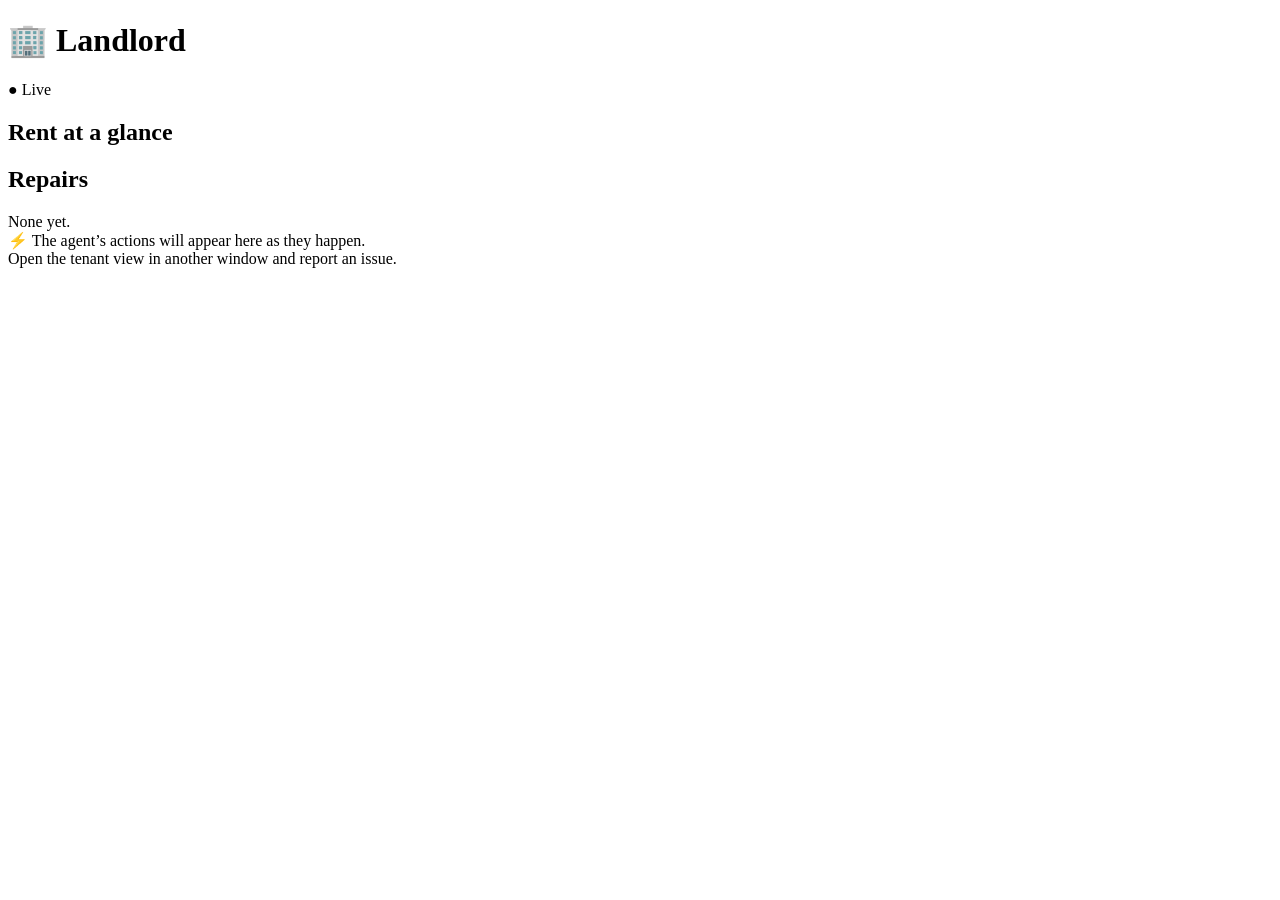
==== app/static/landlord.html @ a8fa7990 "Split demo into tenant chat + live landlord feed; agent auto-books - /tenant: chat UI — report an is" ====
<!DOCTYPE html>
<html lang="en">
<head>
<meta charset="utf-8">
<meta name="viewport" content="width=device-width, initial-scale=1">
<title>AI Landlord Agent — Landlord</title>
<link rel="stylesheet" href="/static/style.css">
</head>
<body>
<div class="topbar">
  <h1>🏢 Landlord</h1>
  <span class="badge" id="live">● Live</span>
  <span class="spacer"></span>
  <span style="color:var(--dim);font-size:13px" id="counts"></span>
</div>

<div class="split">
  <aside class="sidebar">
    <h2>Rent at a glance</h2>
    <div id="tenants"></div>
    <h2>Repairs</h2>
    <div id="repairs"><div class="sub" style="color:var(--dim)">None yet.</div></div>
  </aside>
  <main class="feed" id="feed">
    <div class="empty" id="empty">⚡ The agent’s actions will appear here as they happen.<br>
      Open the tenant view in another window and report an issue.</div>
  </main>
</div>

<script>
const $ = id => document.getElementById(id);
const api = (p, o) => fetch(p, o).then(r => { if (!r.ok) throw new Error(r.status); return r.json(); });
let eventCount = 0;
let lastSidebar = '';

function remind(tid, btn) {
  btn.disabled = true; btn.textContent = 'Sent ✓';
  fetch(`/rent/remind/${tid}`, { method: 'POST' }).then(refresh);
}

async function refresh() {
  const o = await api('/landlord/overview');

  const tenantsHtml = o.tenants.map(t => `
    <div class="trow">
      <div class="grow"><b>${t.name}</b> · ${t.unit}
        <div class="sub">$${t.amount_due.toFixed(0)} due · ${t.due_date}</div></div>
      <span class="pill ${t.status}">${t.status}</span>
      ${t.status !== 'paid' ? (t.reminder_sent
        ? '<button class="ghost" disabled>Sent ✓</button>'
        : `<button class="ghost" onclick="remind('${t.tenant_id}', this)">Remind</button>`) : ''}
    </div>`).join('');

  const repairsHtml = o.repairs.length ? o.repairs.map(r => `
      <div class="trow">
        <div class="grow"><b>${r.id}</b> · ${r.category}
          <div class="sub">${r.booked_slot ? r.booked_slot.contractor : '—'}</div></div>
        <span class="pill ${r.urgency}">${r.urgency}</span>
      </div>`).join('')
    : '<div class="sub" style="color:var(--dim)">None yet.</div>';

  // only touch the DOM when data changed, so Remind buttons aren't
  // replaced out from under a click by the 2s poll
  if (tenantsHtml + repairsHtml !== lastSidebar) {
    lastSidebar = tenantsHtml + repairsHtml;
    $('tenants').innerHTML = tenantsHtml;
    $('repairs').innerHTML = repairsHtml;
  }

  const open = o.repairs.filter(r => r.status !== 'done').length;
  const overdue = o.tenants.filter(t => t.status === 'overdue').length;
  $('counts').textContent = `${open} active repairs · ${overdue} tenants overdue`;

  if (o.events.length > eventCount) {
    $('empty')?.remove();
    for (const e of o.events.slice(eventCount)) {
      const el = document.createElement('div');
      el.className = 'msg agent';
      el.innerHTML = `<div class="who">⚡ Agent · ${e.kind}</div><div>${e.text}</div>` +
        `<div class="ts">${new Date(e.ts).toLocaleTimeString([], {hour:'numeric',minute:'2-digit',second:'2-digit'})}</div>`;
      $('feed').appendChild(el);
    }
    eventCount = o.events.length;
    $('feed').scrollTop = $('feed').scrollHeight;
  }
}

refresh();
setInterval(refresh, 2000);
</script>
</body>
</html>
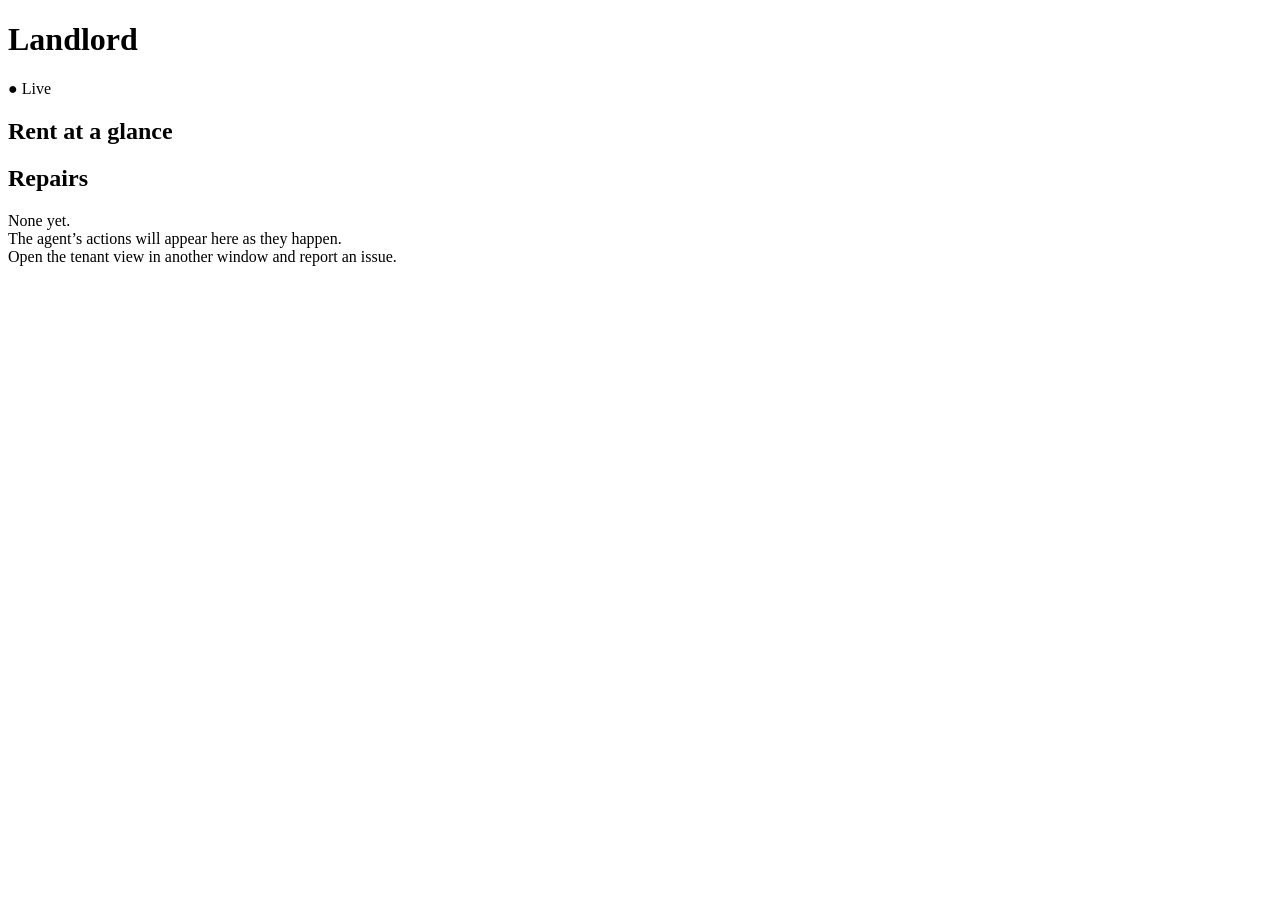
==== commit 25938600: "Polish UI: replace emoji icons with SVG, refine typography and colors Co-Authored-By: Claude Fable 5" ====
--- a/app/static/landlord.html
+++ b/app/static/landlord.html
@@ -8,7 +8,7 @@
 </head>
 <body>
 <div class="topbar">
-  <h1>🏢 Landlord</h1>
+  <h1>Landlord</h1>
   <span class="badge" id="live">● Live</span>
   <span class="spacer"></span>
   <span style="color:var(--dim);font-size:13px" id="counts"></span>
@@ -22,7 +22,7 @@
     <div id="repairs"><div class="sub" style="color:var(--dim)">None yet.</div></div>
   </aside>
   <main class="feed" id="feed">
-    <div class="empty" id="empty">⚡ The agent’s actions will appear here as they happen.<br>
+    <div class="empty" id="empty">The agent’s actions will appear here as they happen.<br>
       Open the tenant view in another window and report an issue.</div>
   </main>
 </div>
@@ -44,7 +44,7 @@
   const tenantsHtml = o.tenants.map(t => `
     <div class="trow">
       <div class="grow"><b>${t.name}</b> · ${t.unit}
-        <div class="sub">$${t.amount_due.toFixed(0)} due · ${t.due_date}</div></div>
+        <div class="sub">$${t.amount_due.toFixed(0)} · due ${new Date(t.due_date + 'T00:00:00').toLocaleDateString([], {month:'short', day:'numeric'})}</div></div>
       <span class="pill ${t.status}">${t.status}</span>
       ${t.status !== 'paid' ? (t.reminder_sent
         ? '<button class="ghost" disabled>Sent ✓</button>'
@@ -54,8 +54,9 @@
   const repairsHtml = o.repairs.length ? o.repairs.map(r => `
       <div class="trow">
         <div class="grow"><b>${r.id}</b> · ${r.category}
-          <div class="sub">${r.booked_slot ? r.booked_slot.contractor : '—'}</div></div>
-        <span class="pill ${r.urgency}">${r.urgency}</span>
+          <div class="sub">${r.booked_slot ? r.booked_slot.contractor : '—'}</div>
+          <div class="sub">Dispatch: ${r.dispatch_status || 'not requested'}</div></div>
+        <span class="pill ${(r.severity || r.urgency).toLowerCase()}">${r.severity || r.urgency}</span>
       </div>`).join('')
     : '<div class="sub" style="color:var(--dim)">None yet.</div>';
 
@@ -76,7 +77,7 @@
     for (const e of o.events.slice(eventCount)) {
       const el = document.createElement('div');
       el.className = 'msg agent';
-      el.innerHTML = `<div class="who">⚡ Agent · ${e.kind}</div><div>${e.text}</div>` +
+      el.innerHTML = `<div class="who">Agent · ${e.kind}</div><div>${e.text}</div>` +
         `<div class="ts">${new Date(e.ts).toLocaleTimeString([], {hour:'numeric',minute:'2-digit',second:'2-digit'})}</div>`;
       $('feed').appendChild(el);
     }
